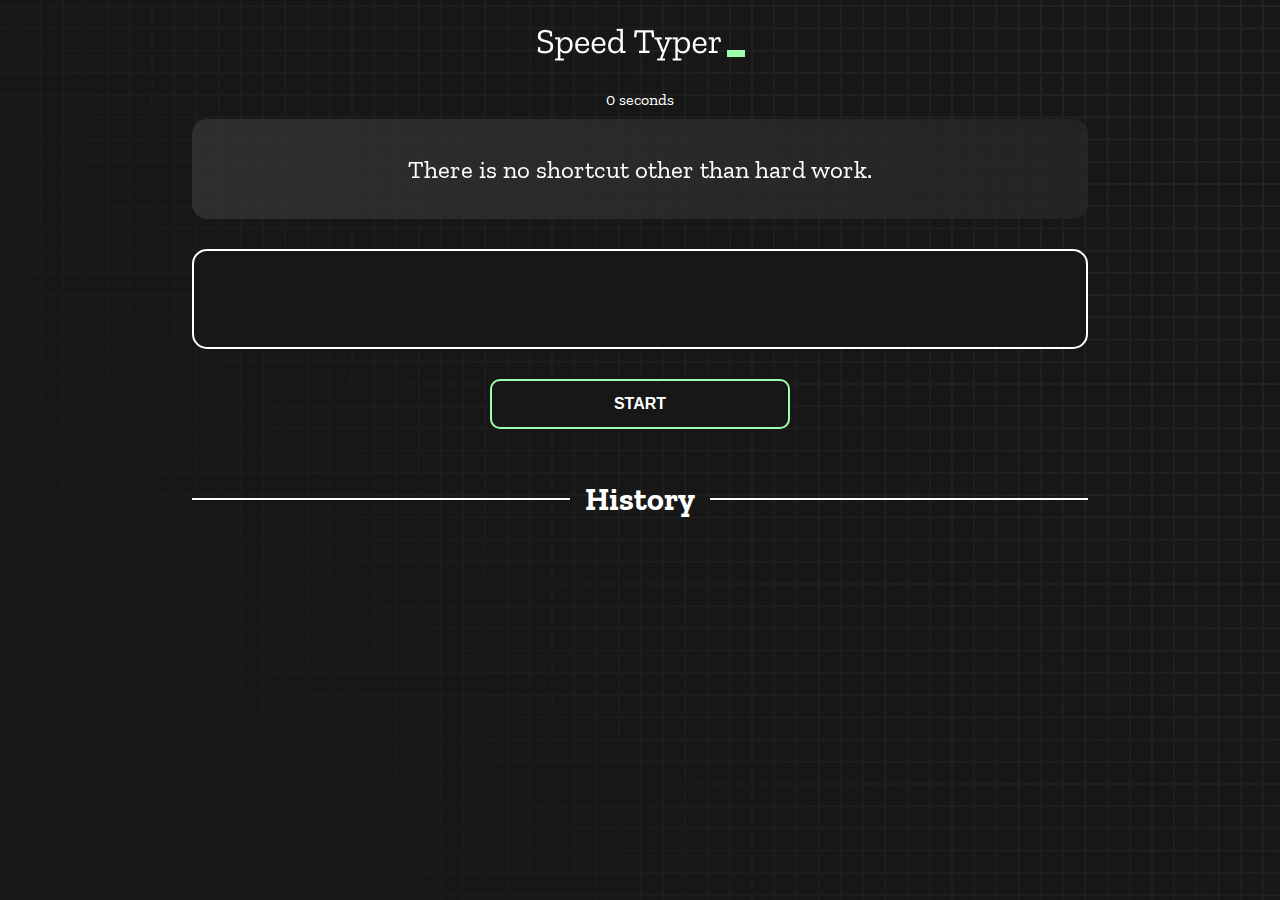
==== index.html @ 3d072899 "Initial commit" ====
<!DOCTYPE html>
<html lang="en">
  <head>
    <meta charset="UTF-8" />
    <meta http-equiv="X-UA-Compatible" content="IE=edge" />
    <meta name="viewport" content="width=device-width, initial-scale=1.0" />
    <title>Speed Monster</title>
    <link rel="stylesheet" href="styles.css" />
    <link rel="preconnect" href="https://fonts.googleapis.com" />
    <link rel="preconnect" href="https://fonts.gstatic.com" crossorigin />
    <link
      href="https://fonts.googleapis.com/css2?family=Zilla+Slab:wght@300;400;500&display=swap"
      rel="stylesheet"
    />
  </head>
  <body>
    <h1 class="title"><img src="./logo.png" /></h1>
    <div id="show-time">0 seconds</div>

    <div class="box-container">
      <div id="question"></div>

      <div id="display" class="inactive"></div>

      <div class="buttons">
        <button id="starts">START</button>
      </div>

      <div class="divider-container">
        <div class="line"></div>
        <h1 class="title2">History</h1>
        <div class="line"></div>
      </div>
      <div id="histories"></div>
    </div>

    <div id="countdown"></div>
    <div id="modal-background" class="hidden"></div>
    <div id="result" class="hidden"></div>

    <script src="./history.js"></script>
    <script src="./script.js"></script>
  </body>
</html>
---- styles.css ----
* {
  padding: 0;
  margin: 0;
  box-sizing: border-box;
}

body {
  background-image: url("./bg.png");
  background-size: cover;
  background-position: left top;
  font-family: "Zilla Slab", serif;
}

.box-container {
  width: 70%;
  margin: 0 auto;
}

#question {
  height: 100px;
  display: flex;
  align-items: center;
  justify-content: center;
  color: white;
  font-size: 25px;
  border-radius: 15px;
  background: rgb(255, 255, 255);
  background: linear-gradient(
    92.49deg,
    rgba(255, 255, 255, 0.1) 0.18%,
    rgba(255, 255, 255, 0.05) 99.85%
  );
  backdrop-filter: blur(5px);
  margin-bottom: 30px;
}

#display {
  height: 100px;
  display: flex;
  flex-wrap: wrap;
  align-items: center;
  padding-left: 5rem;
  color: white;
  font-size: 32px;
  background-color: #171717;
  border: 2px solid #9dffad;
  border-radius: 15px;
}

#countdown {
  position: fixed;
  height: 100vh;
  width: 100vw;
  background-color: rgba(0, 0, 0, 0.8);
  top: 0;
  left: 0;
  display: flex;
  align-items: center;
  justify-content: center;
  font-size: 3rem;
  color: white;
  display: none;
}
#result {
  position: fixed;
  top: 10%; 
  left: 10%;
  transform: translate(-50%, -50%);
  height: 250px;
  width: 400px;
  background-color: #171717;
  border-radius: 15px;
  border: 2px solid #9dffad;
  color: white;
  text-align: center;
  padding: 2rem;
}
#show-time{
  text-align: center;
  color: white;
  margin: 10px 0;
}

.green {
  color: #9dffad;
}
.red {
  color: #eb6565;
}
.bold {
  font-weight: 700;
}
.inactive {
  border: 2px solid white !important;
}
.hidden {
  display: none;
}
.title {
  text-align: center;
  color: white;
  margin: 20px 0;
}

.divider-container {
  height: 80px;
  display: flex;
  justify-content: center;
  align-items: center;
  gap: 15px;
  margin: 0 auto;
}

.line {
  height: 2px;
  background: white;
  width: 100%;
}

.title2 {
  color: white;
  display: block;
}

.buttons {
  display: flex;
  justify-content: center;
  margin: 30px 0;
}
button {
  padding: 10px 20px;
  border: none;
  font-size: 16px;
  font-weight: bold;
  width: 300px;
  height: 50px;
  color: white;
  background-color: #171717;
  border-radius: 10px;
  border: 2px solid #9dffad;
  cursor: pointer;
}

#histories {
  display: flex;
  flex-wrap: wrap;
  justify-content: space-around;
}

.card {
  width: 100%;
  height: 100%;
  padding: 50px;
  display: flex;
  justify-content: space-between;
  align-items: center;
  padding: 20px 30px;
  color: white;
  border-radius: 15px;
  background: rgb(255, 255, 255);
  background: linear-gradient(
    92.49deg,
    rgba(255, 255, 255, 0.1) 0.18%,
    rgba(255, 255, 255, 0.05) 99.85%
  );
  backdrop-filter: blur(5px);
  margin-bottom: 30px;
}

#modal-background {
  background: rgb(255, 255, 255);
  background: linear-gradient(
    92.49deg,
    rgba(255, 255, 255, 0.1) 0.18%,
    rgba(255, 255, 255, 0.05) 99.85%
  );
  backdrop-filter: blur(5px);
  height: 100vh;
  width: 100%;
  position: fixed;
  top: 0;
}

@media only screen and (max-width: 700px) {
  .box-container {
    padding: 0 20px;
    width: 100%;
  }
  .card {
    flex-direction: column;
  }
}
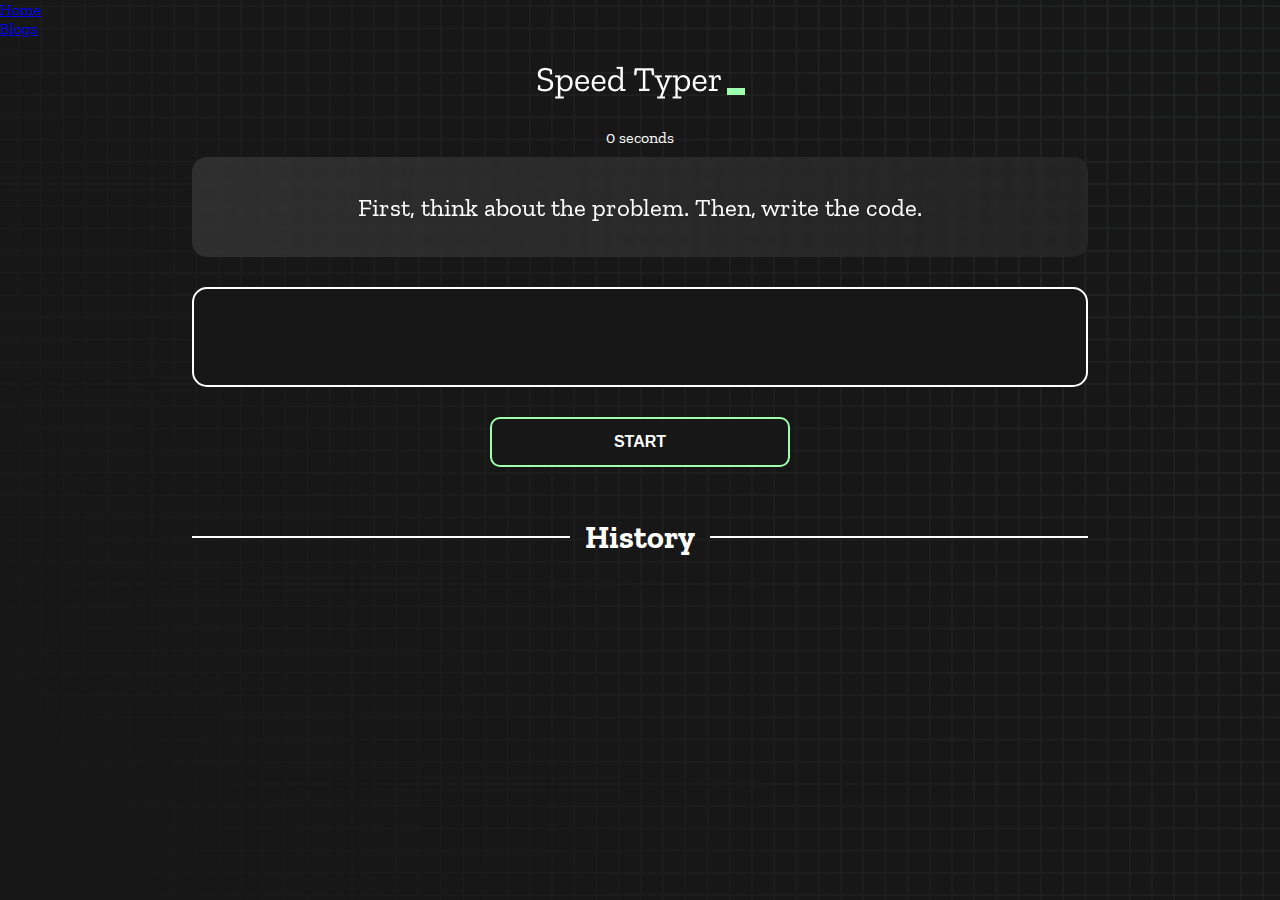
==== commit 834f67a5: "Blog page Ready and add to Header menu" ====
--- a/index.html
+++ b/index.html
@@ -12,8 +12,33 @@
       href="https://fonts.googleapis.com/css2?family=Zilla+Slab:wght@300;400;500&display=swap"
       rel="stylesheet"
     />
+    <link href="https://cdn.jsdelivr.net/npm/bootstrap@5.0.2/dist/css/bootstrap.min.css" rel="stylesheet"
+      integrity="sha384-EVSTQN3/azprG1Anm3QDgpJLIm9Nao0Yz1ztcQTwFspd3yD65VohhpuuCOmLASjC" crossorigin="anonymous">
   </head>
   <body>
+    <header>
+      <nav class="navbar navbar-expand-lg navbar-light bg-dark ">
+         <div class="container">
+            
+
+            <div class="" id="navbarText">
+
+               <ul class="navbar-nav ms-auto mb-2 mb-lg-0 d-flex flex-row justify-content-center align-content-center">
+                  <li class="nav-item me-1 header-link">
+                     <a class="nav-link active text-light fw-bold pe-4" aria-current="page" href="./index.html">Home</a>
+                  </li>
+                  <li class="nav-item header-link">
+                     <a class="nav-link me-1 text-light fw-bold" href="./blog.html">Blogs</a>
+                  </li>
+                 
+               </ul>
+
+            </div>
+
+         </div>
+      </nav>
+   </header>
+
     <h1 class="title"><img src="./logo.png" /></h1>
     <div id="show-time">0 seconds</div>
 
@@ -31,13 +56,27 @@
         <h1 class="title2">History</h1>
         <div class="line"></div>
       </div>
-      <div id="histories"></div>
+
+      <div >
+        <div id="histories" class="row-card" > 
+         
+
+        </div>
+        
+      </div>
+
     </div>
 
     <div id="countdown"></div>
     <div id="modal-background" class="hidden"></div>
     <div id="result" class="hidden"></div>
 
+
+    
+    <script src="https://cdn.jsdelivr.net/npm/bootstrap@5.0.2/dist/js/bootstrap.bundle.min.js"
+    integrity="sha384-MrcW6ZMFYlzcLA8Nl+NtUVF0sA7MsXsP1UyJoMp4YLEuNSfAP+JcXn/tWtIaxVXM" crossorigin="anonymous">
+ </script>
+
     <script src="./history.js"></script>
     <script src="./script.js"></script>
   </body>
--- a/styles.css
+++ b/styles.css
@@ -25,13 +25,12 @@
   font-size: 25px;
   border-radius: 15px;
   background: rgb(255, 255, 255);
-  background: linear-gradient(
-    92.49deg,
-    rgba(255, 255, 255, 0.1) 0.18%,
-    rgba(255, 255, 255, 0.05) 99.85%
-  );
+  background: linear-gradient(92.49deg,
+      rgba(255, 255, 255, 0.1) 0.18%,
+      rgba(255, 255, 255, 0.05) 99.85%);
   backdrop-filter: blur(5px);
   margin-bottom: 30px;
+  text-align: center;
 }
 
 #display {
@@ -45,6 +44,7 @@
   background-color: #171717;
   border: 2px solid #9dffad;
   border-radius: 15px;
+  overflow: auto;
 }
 
 #countdown {
@@ -61,10 +61,11 @@
   color: white;
   display: none;
 }
+
 #result {
   position: fixed;
-  top: 10%; 
-  left: 10%;
+  top: 50%;
+  left: 50%;
   transform: translate(-50%, -50%);
   height: 250px;
   width: 400px;
@@ -75,7 +76,8 @@
   text-align: center;
   padding: 2rem;
 }
-#show-time{
+
+#show-time {
   text-align: center;
   color: white;
   margin: 10px 0;
@@ -84,18 +86,23 @@
 .green {
   color: #9dffad;
 }
+
 .red {
   color: #eb6565;
 }
+
 .bold {
   font-weight: 700;
 }
+
 .inactive {
   border: 2px solid white !important;
 }
+
 .hidden {
   display: none;
 }
+
 .title {
   text-align: center;
   color: white;
@@ -127,6 +134,7 @@
   justify-content: center;
   margin: 30px 0;
 }
+
 button {
   padding: 10px 20px;
   border: none;
@@ -142,38 +150,71 @@
 }
 
 #histories {
-  display: flex;
+  /* display: flex;
   flex-wrap: wrap;
-  justify-content: space-around;
-}
-
-.card {
+  justify-content: space-around; */
+  /* margin: 0px auto;
+  width: 100%; */
+}
+
+/* .row-card-card {
+  background-color: #605858;
   width: 100%;
+  display: flex;
+  justify-content: flex-start;
+  align-items: flex-start;
+  flex-wrap: wrap;
+
+} */
+
+.card-body {
+  width: 32.33%;
   height: 100%;
-  padding: 50px;
+  /* padding: 20px; */
   display: flex;
   justify-content: space-between;
   align-items: center;
-  padding: 20px 30px;
+  padding: 20px 20px;
   color: white;
   border-radius: 15px;
   background: rgb(255, 255, 255);
-  background: linear-gradient(
-    92.49deg,
-    rgba(255, 255, 255, 0.1) 0.18%,
-    rgba(255, 255, 255, 0.05) 99.85%
-  );
+  background: linear-gradient(92.49deg,
+      rgba(255, 255, 255, 0.1) 0.18%,
+      rgba(255, 255, 255, 0.05) 99.85%);
   backdrop-filter: blur(5px);
   margin-bottom: 30px;
-}
-
+  margin: 0px 5px;
+  margin-bottom: 10px;
+  display: flex;
+  flex-direction: column;
+  justify-content: space-between;
+  align-items: center;
+
+}
+
+.card-body h3 {
+  text-align: center;
+  /* margin-bottom: 6px; */
+}
+
+/* 
+.card .line {
+  border: 4px solid red;
+  width: 80%;
+  height: 10px;
+} */
+
+.card-inner {
+  text-align: center;
+  margin: 10px;
+}
+
+/* .......... END ...........  */
 #modal-background {
   background: rgb(255, 255, 255);
-  background: linear-gradient(
-    92.49deg,
-    rgba(255, 255, 255, 0.1) 0.18%,
-    rgba(255, 255, 255, 0.05) 99.85%
-  );
+  background: linear-gradient(92.49deg,
+      rgba(255, 255, 255, 0.1) 0.18%,
+      rgba(255, 255, 255, 0.05) 99.85%);
   backdrop-filter: blur(5px);
   height: 100vh;
   width: 100%;
@@ -181,12 +222,92 @@
   top: 0;
 }
 
+
+@media only screen and (min-width:992px) {
+  .row-card {
+    background-color: rgba(30, 30, 51, 0.837);
+    width: 100%;
+    display: flex;
+    justify-content: start;
+    align-items: flex-start;
+    flex-wrap: wrap;
+  }
+
+  .card-body {
+    width: 30.33%;
+    display: flex;
+    flex-direction: column;
+    justify-content: space-between;
+    align-items: center;
+
+  }
+
+  .card-body h3 {
+    font-size: 1rem;
+    margin-bottom: 8px;
+  }
+
+  .card-body p {
+    font-size: 1rem;
+  }
+}
+
+@media only screen and (max-width:991px) {
+  .row-card {
+    background-color: rgba(30, 30, 51, 0.837);
+    width: 100%;
+    display: flex;
+    justify-content: flex-start;
+    align-items: flex-start;
+    flex-wrap: wrap;
+  }
+
+  .card {
+    width: 48%;
+    display: flex;
+    flex-direction: column;
+    justify-content: space-between;
+    align-items: center;
+
+  }
+
+}
+
+@media only screen and (max-width:767px) {
+  .row-card {
+    background-color: rgba(30, 30, 51, 0.837);
+    width: 100%;
+    display: flex;
+    justify-content: flex-start;
+    align-items: flex-start;
+    flex-wrap: wrap;
+  }
+
+  .card-body {
+    width: 99%;
+    display: flex;
+    flex-direction: column;
+    justify-content: space-between;
+    align-items: center;
+
+  }
+
+  .card-body h3 {
+    font-size: 1.2rem;
+  }
+
+  .card-body p {
+    font-size: 1rem;
+  }
+}
+
 @media only screen and (max-width: 700px) {
   .box-container {
     padding: 0 20px;
     width: 100%;
   }
-  .card {
+
+  .card-body {
     flex-direction: column;
   }
-}
+}